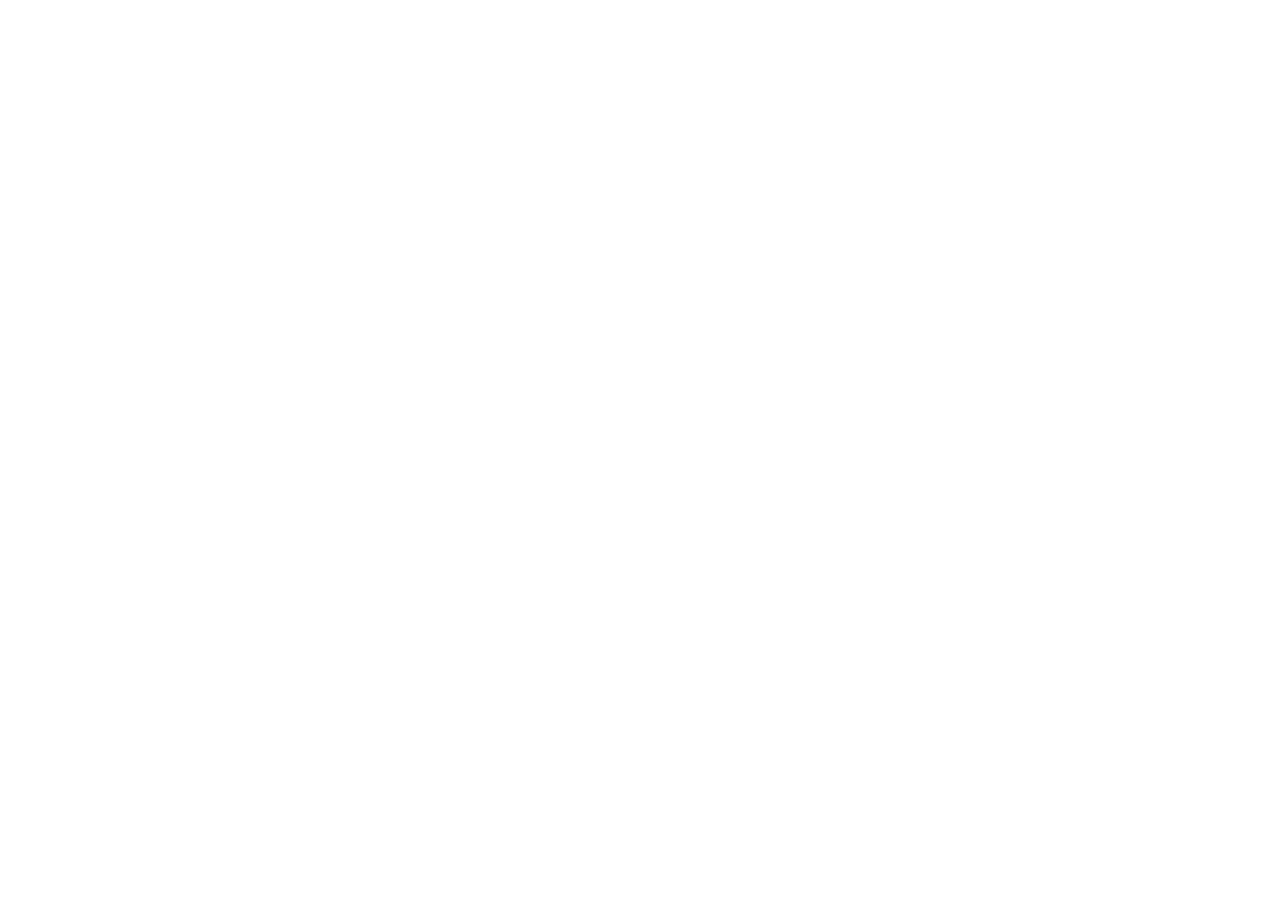
==== login.html @ 1156bafb "v1" ====
<!DOCTYPE html>
<html lang="en">
<head>
    <meta charset="UTF-8">
    <meta http-equiv="X-UA-Compatible" content="IE=edge">
    <meta name="viewport" content="width=device-width, initial-scale=1.0">
    <title>Document</title>
</head>
<body>
    
</body>
</html>
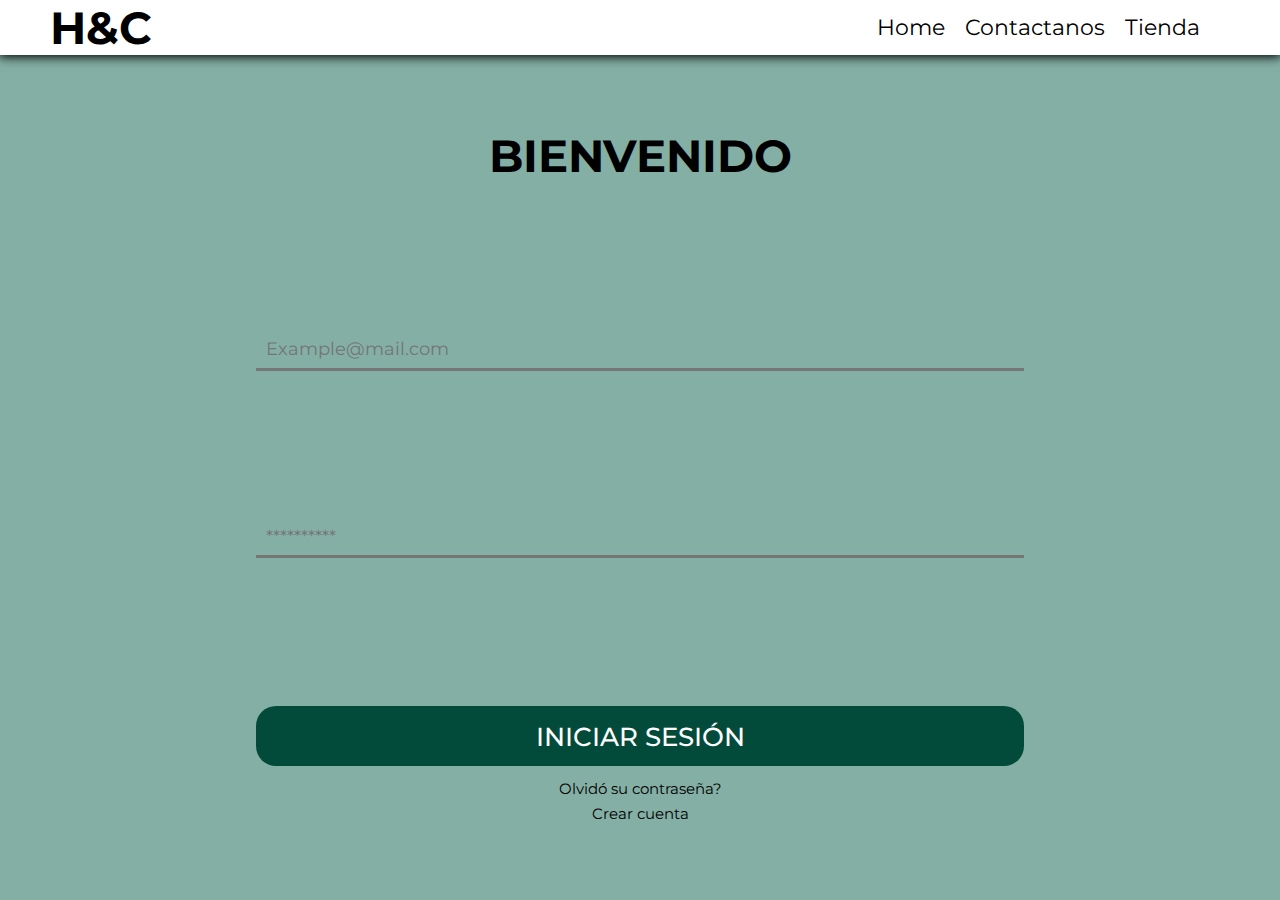
==== commit f8bb5e20: "mobile" ====
--- a/login.html
+++ b/login.html
@@ -5,8 +5,72 @@
     <meta http-equiv="X-UA-Compatible" content="IE=edge">
     <meta name="viewport" content="width=device-width, initial-scale=1.0">
     <title>Document</title>
+    <link rel="stylesheet" href="login.css">
 </head>
 <body>
-    
+    <div class="container-header">
+        <header>
+            
+            <div class="logo">
+                <h2>H&C</h2>
+            </div>
+            <nav>
+                
+                <label for="menu-hamb">
+                    <img src="assets/menu.png" alt="Menú">
+                </label>
+
+                <input type="checkbox" id="menu-hamb" />
+                
+                <ul class="ul-hambur">
+
+
+                    <span class="linea"></span>
+                    <li><a href="index.html">Home</a></li>
+
+                    <span class="linea"></span>
+                    <li><a href="#form">Contactanos</a></li>
+
+                    <span class="linea"></span>
+                    <li><a href="#menus">Tienda</a></li>
+
+                    <span class="linea"></span>
+
+                </ul>
+            </nav>
+        </header>
+    </div>
+        <!-- ----------------------------------------------- -->
+        <div class="background">
+            <div class="container-login">
+
+                <div class="login">
+                    <form action="">
+
+                        <h1>BIENVENIDO</h1>
+                        
+                        <div class="a">
+
+                            <label for="user">E-mail</label>
+                            <input type="email" name="user" id="user" placeholder="Example@mail.com">
+                        </div>
+                        <div class="a">
+                            <label for="password">Contraseña</label>
+                            <input type="password" name="password" id="password" placeholder="**********">
+                        </div>
+
+                        <div class="a">
+                            <button type="submit">INICIAR SESIÓN</button>
+                            <button>Olvidó su contraseña?</button>
+                            <button><a href="register.html">Crear cuenta</a></button>
+                        </div>
+
+                    </form>
+                </div>
+                
+                <div class="img"></div>
+                    
+            </div>
+        </div>
 </body>
 </html>--- a/login.css
+++ b/login.css
@@ -0,0 +1,244 @@
+
+@import url('https://fonts.googleapis.com/css2?family=Montserrat:ital,wght@0,100;0,200;0,300;0,400;0,500;0,600;0,700;0,800;0,900;1,100;1,200;1,300;1,400;1,500;1,600;1,700;1,800;1,900&display=swap');
+*{
+   padding: 0%;
+   margin: 0%;
+   list-style: none;
+   text-decoration: none;
+   box-sizing: border-box;
+   font-family: 'Montserrat', sans-serif;}
+
+ html{
+    scroll-behavior: smooth;
+}
+a{
+    color: black;
+}
+.container-header{
+    position: sticky;
+    top: 0%;
+    z-index: 9999999;
+    background-color: white;
+    box-shadow: 0px 1px 10px 1px black;
+ }
+ .ul-hambur>a{
+    color: black;
+ }
+ .ul-hambur>li>a{
+    color: black;
+ }
+ 
+ .ul-hambur>li>a:hover{
+    text-decoration: underline;
+ }
+ 
+ header{
+       margin: 0 auto;
+       max-width: 1300px;
+       height: 200px;
+       display: flex;
+       justify-content: space-between;
+       align-items: center;
+       padding: 0px 80px 0px 50px;
+       color: black;
+
+ }
+
+ .ul-hambur{
+    display: flex;
+    justify-content: center;
+    align-items: center;
+    font-size: 22px;
+    gap: 20px;
+    
+ }
+ .logo{
+    font-size: 30px;
+ }
+ nav{
+    position: relative;
+    display: flex;
+    justify-content: center;
+    align-items: center;
+ 
+ }
+ 
+ #menu-hamb, label{
+    display: none;
+ }
+ label>img{
+    width: 40px;
+    height: 40px;
+ }
+ span.linea{
+   display: none;
+}
+
+ @media (max-width:992px){ 
+ 
+   header{
+      border-bottom: black solid 2px;
+  }
+ 
+  header{
+     padding: 0px 50px 0px 10px;
+  }
+
+  label{
+     display: flex;
+     cursor: pointer;
+  }
+  
+  .fa-solid{
+     font-size: 30px;
+  }
+  span.linea{
+      width: 100px;
+      height: 1px;
+      background-color: black;
+      display: flex;
+  }
+  .ul-hambur{
+  position: absolute;
+   background-color: white;
+   flex-direction: column;
+   top: 40px;
+   right: -50px;
+   width:100vw;
+   height: calc(100vh - 40px);
+   z-index: 5;
+   display: none;
+   gap: 40px;
+  }
+
+  .burguer-linea{
+     width: 300px;
+     height: 1px;
+     background-color: white;
+  }
+
+  input:checked + ul{
+     display: flex;
+  }
+ }
+ 
+header{
+width: 100%;
+max-width: 1600px;
+height: 100%;
+}
+
+.background{
+   width: 100%;
+   height: calc(100vh - 55px);
+
+}
+.container-login{
+   width: 100%;
+   height: calc(95vh - 55px);
+   display: flex;
+   align-items: center;
+   justify-content: center;
+   flex-direction: row;
+}
+
+
+/* ------------------------------------------- */
+
+h1{
+   font-size: max(3.5vw, 25px);
+   font-weight: 700;
+}
+.login{
+    width: 50%;
+    height: 100%;
+    display: flex;
+    justify-content: center;
+    align-items: center;
+    flex-direction: column;
+}
+form{
+   height: 90%;
+   width: 70%;
+   display: flex;
+   justify-content: space-around;
+   align-items: center;
+   flex-direction: column;
+   background-color: #84afa4;
+   border-radius: 20px;
+}
+.a{
+   display: flex;
+   flex-direction: column;
+   justify-content: center;
+   align-items: center;
+   width: 100%;
+}
+.a>label{
+   font-size: max(2vw, 18px);
+   font-weight: 500;
+}
+button{
+   border: none;
+   background-color: transparent;
+   font-size: 15px;
+   padding: 3px;
+}
+.a>input:active{
+   border-width: 0px 0px 3px;
+   outline: 0%;
+}
+button:first-child{
+   background-color: #024b3b;
+   border-radius: 20px;
+   color: white;
+   width: 60%;
+   height: 60px;
+   font-size: max(2vw, 15px);
+   font-weight: 500;
+   margin-bottom: 10px;
+}
+button:first-child:active{
+   background-color: black;
+}
+
+
+.a>input{
+   background-color: transparent;
+   border-width: 0px 0px 3px;
+   width: 60%;
+   height: 40px;
+   padding: 10px;
+   font-size: 18px;
+}
+
+.img{
+
+   background-image: url("assets/login-banner-3.webp");
+   background-size: cover;
+   background-position: center;
+   background-repeat: no-repeat;
+   width: 50%;
+   height: 100%;
+}
+
+@media screen and (max-width:1300px) {
+   .container-login{
+      height: calc(100vh - 55px);
+   }
+   .login{
+      width: 100%;
+      height: 100%;
+
+   }
+   form{
+      width: 100%;
+      height: 100%;
+      border-radius: 0%;
+   }
+   .img{
+      display: none;
+   }
+   
+}
+
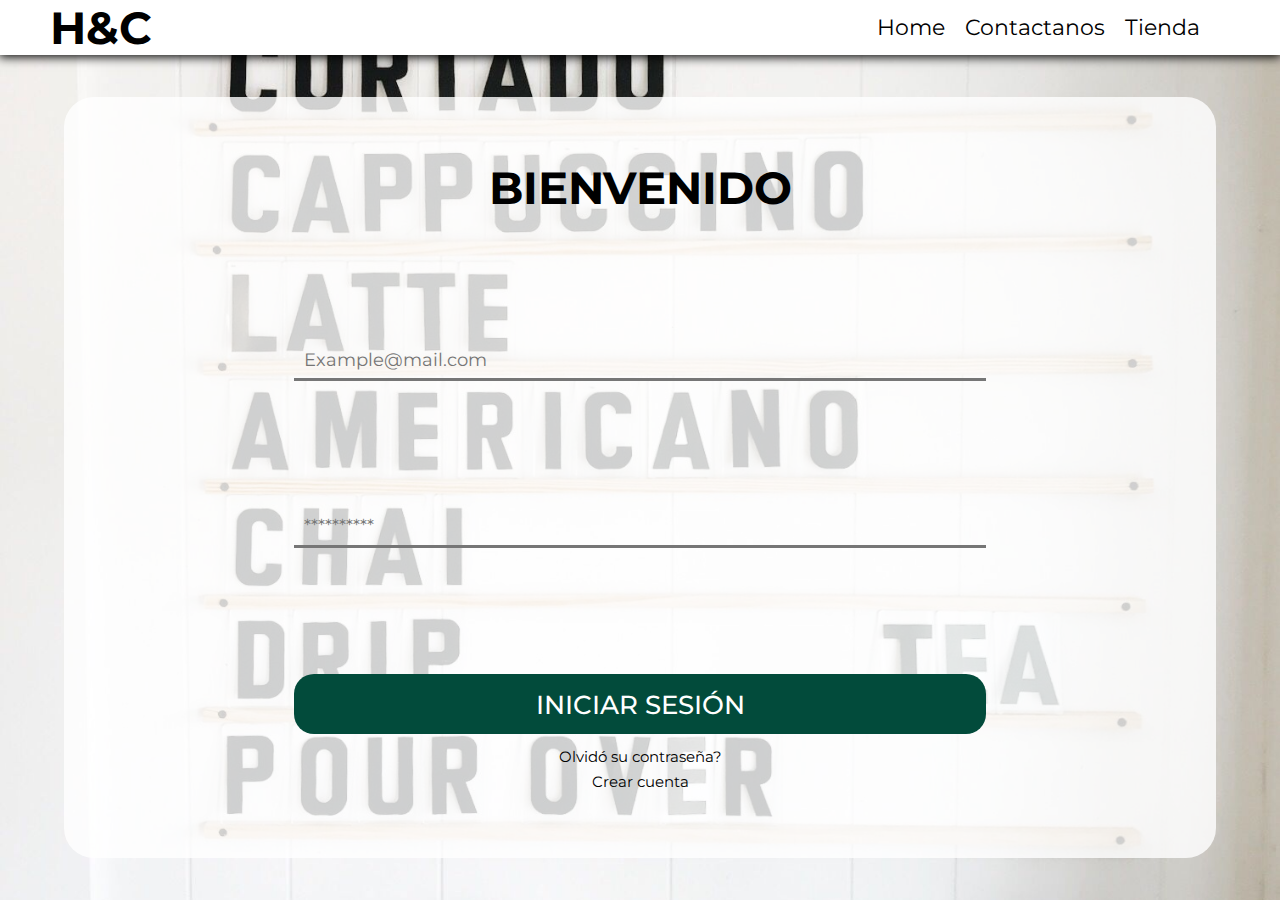
==== commit 0e1d7345: "final" ====
--- a/login.html
+++ b/login.html
@@ -43,10 +43,13 @@
         <!-- ----------------------------------------------- -->
         <div class="background">
             <div class="container-login">
-
+                
                 <div class="login">
+                    
                     <form action="">
 
+                        
+                        <div class="opacity"></div>
                         <h1>BIENVENIDO</h1>
                         
                         <div class="a">
--- a/login.css
+++ b/login.css
@@ -232,9 +232,18 @@
 
    }
    form{
-      width: 100%;
-      height: 100%;
-      border-radius: 0%;
+      width: 90%;
+      height: 90%;
+      border-radius: 30px;
+      background-color: transparent;
+      border-radius: 30px;
+      position: relative;
+      z-index: 5;
+   }
+   .container-login{
+      background-image: url("assets/menu.jpg");
+      background-position: center;
+      background-size: cover;
    }
    .img{
       display: none;
@@ -242,3 +251,15 @@
    
 }
 
+.opacity{
+   position: absolute;
+   top: 0%;
+   right: 0%;
+   left: 0%;
+   bottom: 0%;
+   z-index: -1;
+   opacity: 80%;
+   display: flex;
+   background-color: white;
+   border-radius: 30px;
+}